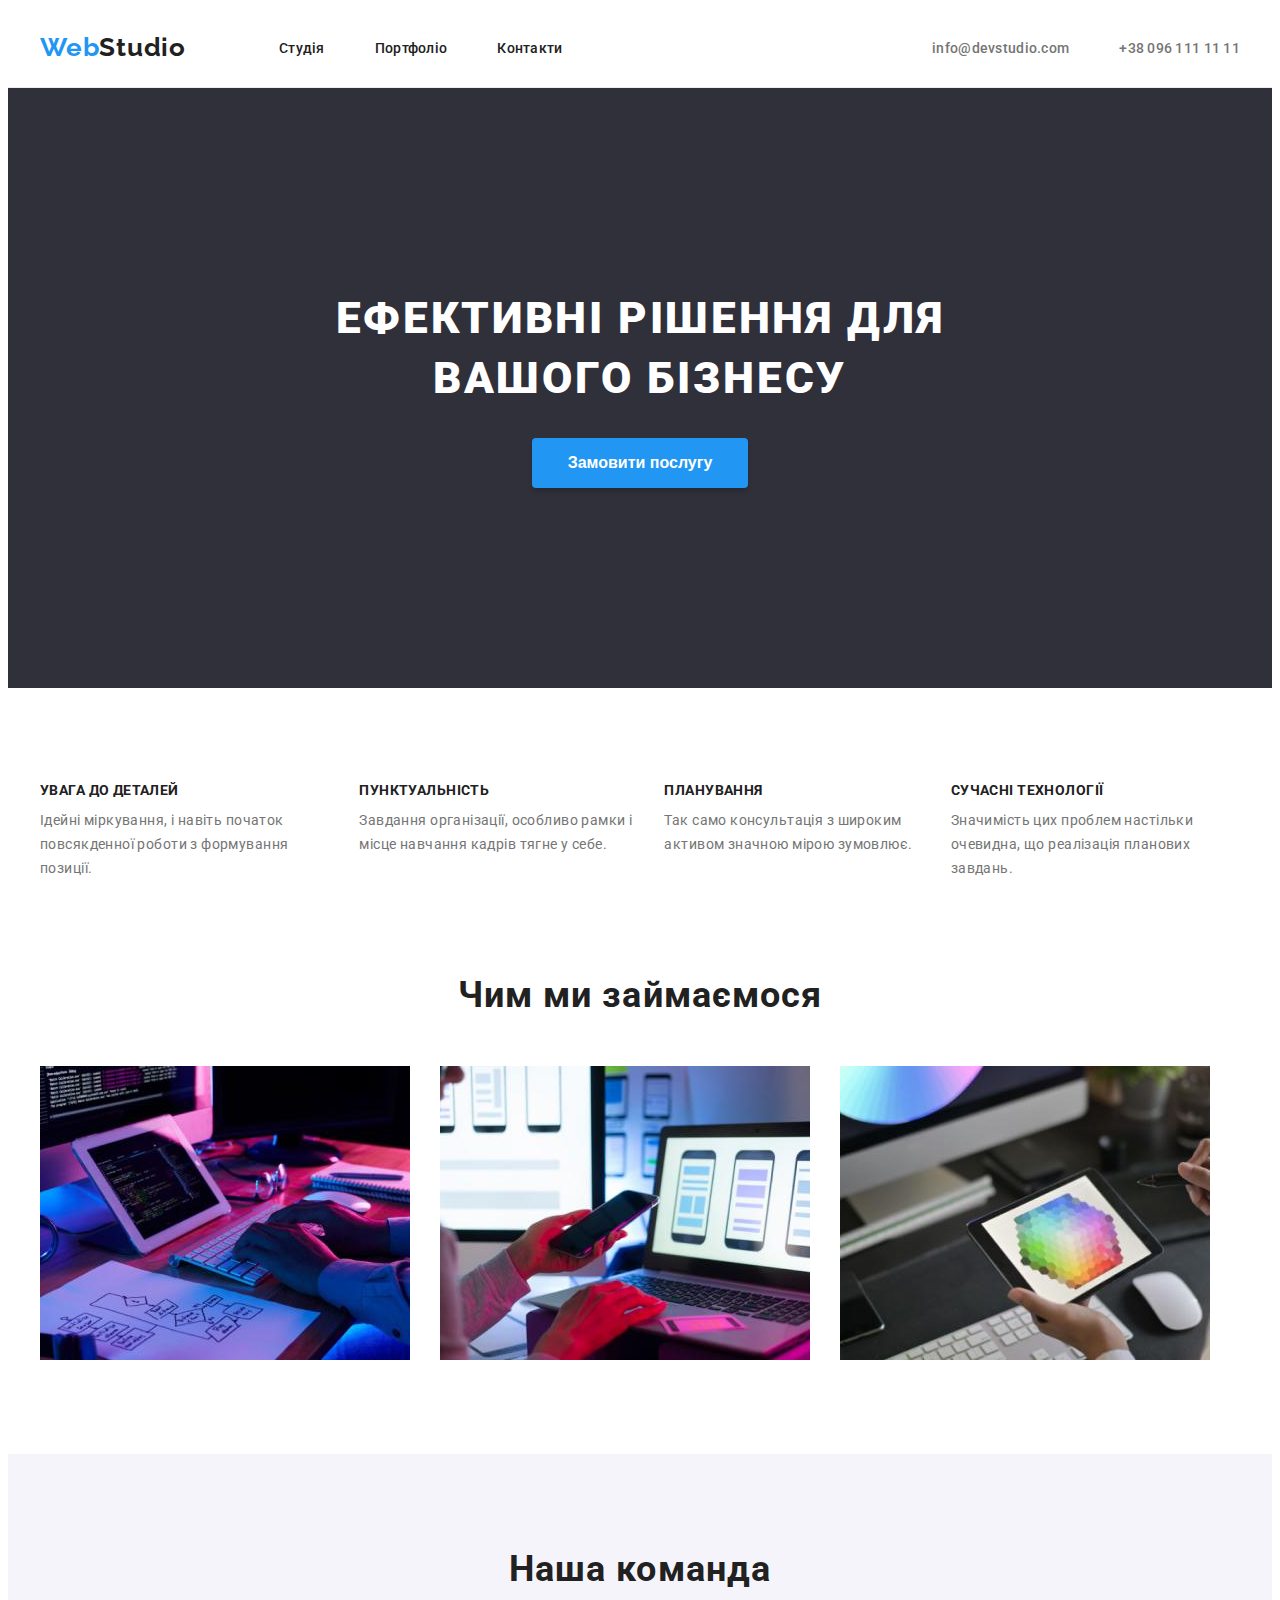
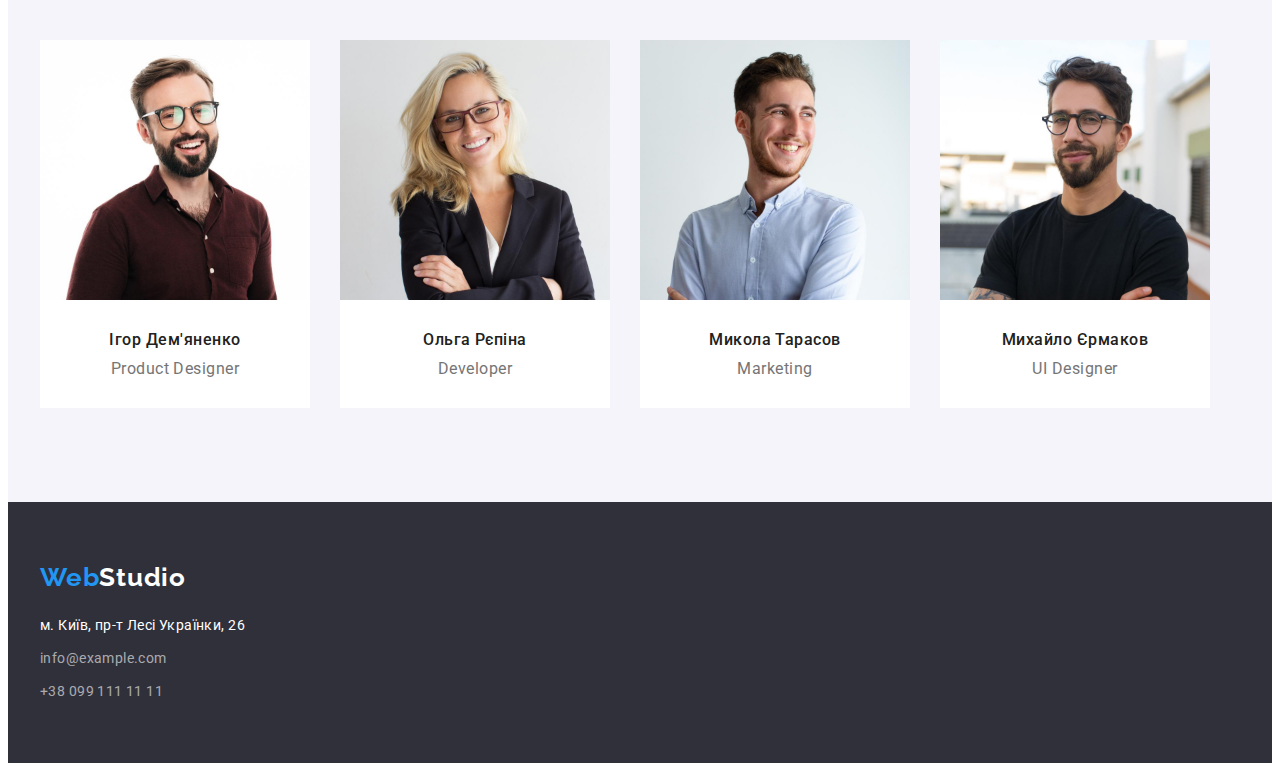
==== index.html @ e96b26e4 "Copied files from previous work" ====
<!DOCTYPE html>
<html lang="uk">

<head>
    <meta charset="UTF-8">
    <meta http-equiv="X-UA-Compatible" content="IE=edge">
    <meta name="viewport" content="width=device-width, initial-scale=1.0">
    <title>WebStudio</title>
    <link rel="preconnect" href="https://fonts.googleapis.com">
    <link rel="preconnect" href="https://fonts.gstatic.com" crossorigin>
    <link href="https://fonts.googleapis.com/css2?family=Raleway:wght@700&family=Roboto:wght@400;500;700;900&display=swap"
        rel="stylesheet">
    <link rel="stylesheet" href="https://cdnjs.cloudflare.com/ajax/libs/modern-normalize/1.1.0/modern-normalize.min.css"
        integrity="sha512-wpPYUAdjBVSE4KJnH1VR1HeZfpl1ub8YT/NKx4PuQ5NmX2tKuGu6U/JRp5y+Y8XG2tV+wKQpNHVUX03MfMFn9Q=="
        crossorigin="anonymous" referrerpolicy="no-referrer" />
    <link rel="stylesheet" href="./css/styles.css">
</head>

<body>

    <header class="header">
        
        <div class="header-list container">
            <!--Site logo-->
            <a href="./index.html" class="site-logo-header"><span class="site-logo-blue">Web</span>Studio</a>
            
            <!--Menu navigation-->
            <nav class="navigation">
                <ul class="navigation-list li">
                    <li class="navigation-item"><a href="./index.html" class="navigation-link hover">Студія</a></li>
                    <li class="navigation-item"><a href="./portfolio.html" class="navigation-link hover">Портфоліо</a></li>
                    <li class="navigation-item"><a href="" class="navigation-link hover">Контакти</a></li>
                </ul>
            
            </nav>
            <ul class="contact-list li">
                <li class="contact-item"><a href="mailto:info@devstudio.com" class="contact-link hover">info@devstudio.com</a></li>
                <li class="contact-item"><a href="tel:+380961111111" class="contact-link hover">+38 096 111 11 11</a></li>
            </ul>

        </div>
                
    </header>
    
    <main>

        <section class="main-title">

            <div class="container">

                <h1 class="main-title-text">Ефективні рішення для вашого бізнесу</h1>
                
                <button type="button" class="order-btn">Замовити послугу</button>

            </div>
                        
        </section>

            
   
    
        <!--Features-->
        <section class="section">

            <div class="container">

                <h2 class="visually-hidden">Особливості</h2>
                
                <ul class="features-list li">
                
                    <li class="features-item">
                
                        <h3 class="features-title">Увага до деталей</h3>
                        <p class="features-after-title">
                            Ідейні міркування, і навіть початок повсякденної роботи з формування позиції.
                        </p>
                
                
                    </li>
                
                    <li class="features-item">
                
                        <h3 class="features-title">Пунктуальність</h3>
                        <p class="features-after-title">
                            Завдання організації, особливо рамки і місце навчання кадрів тягне у себе.
                        </p>
                
                
                    </li>
                
                    <li class="features-item">
                
                        <h3 class="features-title">Планування</h3>
                        <p class="features-after-title">
                            Так само консультація з широким активом значною мірою зумовлює.
                        </p>
                
                    </li>
                
                    <li class="features-item">
                
                        <h3 class="features-title">Сучасні технології</h3>
                        <p class="features-after-title">
                            Значимість цих проблем настільки очевидна, що реалізація планових завдань.
                        </p>
                
                    </li>
                </ul>

            </div>
    
        </section>
    
        <!--Promo-->
    
        <section class="promo section">

            <div class="container">

                <h2 class="promo-title">Чим ми займаємося</h2>

                <ul class="promo-list li">
                    <li class="promo-item"><img src="./images/img1.jpg" alt="Desktop" width="370" height="294"></li>
                    <li class="promo-item"><img src="./images/img2.jpg" alt="Mobile app" width="370" height="294"></li>
                    <li class="promo-item"><img src="./images/img3.jpg" alt="Desing" width="370" height="294"></li>
                </ul>

            </div>

        </section>
    
        <!--Team-->
    
        <section class="team section">

            <div class="container">

                <h2 class="team-title">Наша команда</h2>
                
                <ul class="team-list li">
                
                    <li class="team-item">
                        <img src="./images/ihor_demianenko.jpg" alt="Ігор Дем'яненко" width="270" height="260">
                        <div class="team-div">
                            <h3 class="team-item-title">Ігор Дем'яненко</h3>
                            <p class="team-item-after-title">Product Designer</p>
                        </div>
                        
                    </li>
                
                    <li class="team-item">
                        <img src="./images/olha_repina.jpg" alt="Ольга Рєпіна" width="270" height="260">
                        <div class="team-div">
                            <h3 class="team-item-title">Ольга Рєпіна</h3>
                            <p class="team-item-after-title">Developer</p>
                        </div>
                        
                    </li>
                
                    <li class="team-item">
                        <img src="./images/nikolai_tarasov.jpg" alt="Микола Тарасов" width="270" height="260">
                        <div class="team-div">
                            <h3 class="team-item-title">Микола Тарасов</h3>
                            <p class="team-item-after-title">Marketing</p>
                        </div>
                        
                    </li>
                
                    <li class="team-item">
                        <img src="./images/mikhail_ermakov.jpg" alt="Михайло Єрмаков" width="270" height="260">
                        <div class="team-div">
                            <h3 class="team-item-title">Михайло Єрмаков</h3>
                            <p class="team-item-after-title">UI Designer</p>
                        </div>
                        
                    </li>
                
                </ul>
            
            </div>
    
        </section>
    
    
    </main>
    
    
    
    <footer class="footer">

        <div class="container">

            <!--Site logo-->
            <a href="./index.html" class="site-logo-footer"><span class="site-logo-blue">Web</span>Studio</a>
            
            
            <address class="footer-contacts">
            
                <ul class="footer-contacts-list li">
                    <li class="footer-contacts-item"><a href="https://www.google.com.ua/maps/place/%D0%B1%D1%83%D0%BB%D1%8C%D0%B2%D0%B0%D1%80+%D0%9B%D0%B5%D1%81%D1%96+%D0%A3%D0%BA%D1%80%D0%B0%D1%97%D0%BD%D0%BA%D0%B8,+26,+%D0%9A%D0%B8%D1%97%D0%B2,+02000/@50.4265841,30.5361971,17z/data=!3m1!4b1!4m5!3m4!1s0x40d4cf0e033ecbe9:0x57a4dffefec77da0!8m2!3d50.4265807!4d30.5383858?hl=uk"
                            target="_blank" rel="noopener noreferrer nofollow" class="footer-contacts-link">м. Київ, пр-т Лесі
                            Українки, 26</a></li>
                    <li class="footer-contacts-item"><a href="mailto:info@example.com" class="footer-contacts-link grey">info@example.com</a></li>
                    <li class="footer-contacts-item"><a href="tel:+380991111111" class="footer-contacts-link grey">+38 099 111 11 11</a></li>
                </ul>
            
            </address>
        
        </div>
    
    </footer>

  
</body>

</html>
---- css/styles.css ----
:root {
    --dark-color:#212121;
    --hover-color:#2196F3;
    --grey-color: #757575;
    --white-color:#fff;
    --lite-grey-color:#f5f4fa;
    
}

body {
    font-family: 'Roboto', sans-serif;
    color: var(--dark-color);
    
}
p, h1, h2, h3, h4, h5, h6 {
    margin: 0;
    padding: 0;
 }

ul {
    margin: 0;
    padding-left: 0;
}

img {
    display: block;
    max-width: 100%;
    height: auto;
}


.section {
    padding-top: 94px;
    padding-bottom: 94px;
    
}

.li {
    list-style: none;
    text-align: center;
    
}

.visually-hidden {
    position: absolute;
    white-space: nowrap;
    width: 1px;
    height: 1px;
    overflow: hidden;
    border: 0;
    padding: 0;
    clip: rect(0 0 0 0);
    clip-path: inset(50%);
    margin: -1px;
}

.hover:hover,
.hover:focus {
    color: var(--hover-color);

}

.container {
    width: 1200px;
    padding-left: 15px;
    padding-right: 15px;
    margin: 0 auto;
    
}

.header {
    padding-top: 24px;
    padding-bottom: 24px;
    border-bottom-width: 1px;
    border-bottom-style: solid;
    border-bottom-color: rgb(236, 236, 236)
    
}

.header-list {
    display: flex;
    align-items: center;
    
    
    
    }

.header-list .navigation-list, .header-list .contact-list {
    display: flex;
    align-items: center;
} 
/* Menu navigation */
.site-logo-header {
    font-family: 'Raleway', sans-serif;
    font-weight: 700;
    font-size: 26px;
    line-height: calc(31/26);
    letter-spacing: 0.03em;
    text-decoration: none;
    color: var(--dark-color);
    margin-right: 93px;
   
           
}

.site-logo-blue {
    color: var(--hover-color);
}



.navigation-item {
    margin-right: 50px;

}

.navigation-item:last-child {
    margin-right: 0;
}


.navigation-link {
    font-weight: 500;
    font-size: 14px;
    line-height: calc(16/14);
    letter-spacing: 0.02em;
    text-decoration: none;
    color: var(--dark-color);
    
    
        
}

.navigation-link:visited, .navigation-link:focus {
    color: var(--title-color);
}
.navigation-list , .navigation-list:visited {
    color: var(--dark-color);
}

.navigation-link:hover,
.navigation-linr:focus {
    color: var(--hover-color);
}

.contact-list {
    display: inline;
    margin-left: auto;
       
}

.contact-item {
    margin-left: 50px;
    margin-right: 0;
}

.contact-item:first-child {
    margin-left: 0;

}

.contact-list .contact-link {
    font-weight: 500;
    font-size: 14px;
    line-height: calc(16/14);
    letter-spacing: 0.02em;
    text-decoration: none;
    color: var(--grey-color)
}


.contact-link:hover, .contact-link:focus {
    color: var(--hover-color);
}

.contact-item > .contact-link {
    text-decoration: none;
    
}

.main-title {
    background-color: #2F303A;
    text-align: center;
    padding-top: 200px;
    padding-bottom: 200px;
}

.main-title-text {
    font-family: 'Roboto';
    font-style: normal;
    font-weight: 900;
    font-size: 44px;
    line-height: calc(60/44);
    text-align: center;
    letter-spacing: 0.06em;
    text-transform: uppercase;
    color: var(--white-color);

    max-width: 696px;
   
    
    margin-left: auto;
    margin-right: auto;
       
}

.order-btn {
    font-weight: 700;
    font-size: 16px;
    line-height: calc(30/16);
    align-items: center;
    text-align: center;
    color: var(--white-color);
    background-color: var(--hover-color);
    border: none;
    cursor: pointer;

    min-width: 216px;
    height: 50px;
    box-shadow: 0px 4px 4px rgba(0, 0, 0, 0.15);
    border-radius: 4px;
    margin-top: 30px;
    margin-left: auto;
    margin-right: auto;
    padding-left: 10px;
    padding-right: 10px;
}

    /* Filters*/

.filters-list {
    display: flex;
    gap: 8px;
    justify-content: center;
    margin-bottom: 50px;
}

.filters-item {
   
     
   }

.filters-item-btn {
    font-family: inherit;
    font-style: normal;
    font-weight: 500;
    font-size: 16px;
    line-height: 26px;
    text-align: center;
    letter-spacing: 0.03em;
    border: none;
    border-radius: 4px;

    cursor: pointer;
    color: var(--dark-color);
    background-color: #F5F4FA;
    padding: 6px 22px ;
    
}

.filters-item-btn:hover,
.filters-item-btn:focus,
.filters-item:hover,
.filters-item:focus {
    background-color: var(--hover-color);
    color: var(--white-color);
    border: none;
        border-radius: 4px;
}



/*Features*/


.features-list {
    display: flex;
    gap: 30px;
}

.features-item {
    flex-basis: calc((100%-60px)/4);
}

.features-title {
    font-weight: 700;
    font-size: 14px;
    line-height: calc(16/14);
    letter-spacing: 0.03em;
    text-transform: uppercase;
    text-align: left;
    color: var(--dark-color);

    margin-bottom: 10px;
}

.features-after-title {
        font-weight: 400;
        font-size: 14px;
        line-height: calc(24/14);
        letter-spacing: 0.03em;
        text-align: left;
        color: var(--grey-color);
}

/*Promo*/
.promo {
    padding-top: 0;
}

.promo-title {
    font-weight: 700;
    font-size: 36px;
    line-height: calc(42/36);
    text-align: center;
    letter-spacing: 0.03em;
    color: var(--dark-color);
    margin-bottom: 50px;
}

.promo-list {
    display: flex;
    gap: 30px;
}


/*Team*/

.team {    
    background-color: var(--lite-grey-color)
}


.team-title {
    font-style: normal;
    font-weight: 700;
    font-size: 36px;
    line-height: 42px;
    text-align: center;
    letter-spacing: 0.03em;
    color: var(--dark-color);
    margin-bottom: 50px;
    
}

.team-list {
    display: flex;
    gap: 30px;
}

.team-item {
    text-align: center;
    background-color: var(--white-color);
    
}

.team-div {
    padding-top: 30px;
    padding-bottom: 30px;
}

.team-item-title {
    font-weight: 500;
    font-size: 16px;
    line-height: calc(19/16);
    text-align: center;
    letter-spacing: 0.03em;
    color: var(--dark-color);

    margin-bottom: 10px;
    
}

.team-item-after-title {
    font-size: 16px;
    line-height: calc(19/16);
    text-align: center;
    letter-spacing: 0.03em;
    color: var(--grey-color);
    
}

/*Sample work*/

.sample-list {
    display: flex;
    flex-wrap: wrap;
    gap: 30px;
   
}

.sample-item {
    flex-basis: 370px;
    
}

.sample-div {
    padding: 20px 24px;
    border: 1px solid rgb(238, 238, 238);

}

.sample-title {
    font-weight: 700;
    font-size: 18px;
    line-height: calc(36/18);
    letter-spacing: 0.06em;
    text-align: left;
    color: var(--dark-color);
    margin-bottom: 4px;
    
}

.simple-after-title {
    font-size: 16px;
    line-height: calc(30/16);
    letter-spacing: 0.03em;
    text-align: left;
    color: var(--grey-color);
    
}


/*Footer*/

.footer {
    background-color:rgba(47, 48, 58, 1);
    padding-top: 60px;
    padding-bottom: 60px;
    
}

.footer-contacts {
    margin-top: 20px;

}

.site-logo-footer {
    font-family: 'Raleway', sans-serif;
    font-style: normal;
    font-weight: 700;
    font-size: 26px;
    line-height: calc(31/26);
    letter-spacing: 0.03em;
    color: var(--white-color);
    text-decoration: none;
    
    
}

.footer-contacts-list {
    font-style: normal;
    font-size: 14px;
    line-height: calc(24/14);
    letter-spacing: 0.03em;
    text-align: left;
    
    
}

.footer-contacts-item {
    margin-bottom: 9px;
}

.footer-contacts-item:last-child {
    margin-bottom: 0;
}

.footer-contacts-link {
    text-decoration: none
    
}

.footer-contacts-link {
    color: var(--white-color);
}

.grey {
    color: rgba(255, 255, 255, 0.6);
    ;
}

.footer-contacts-linl:hover, 
.footer-contacts-link:focus {
    color: var(--hover-color);
}
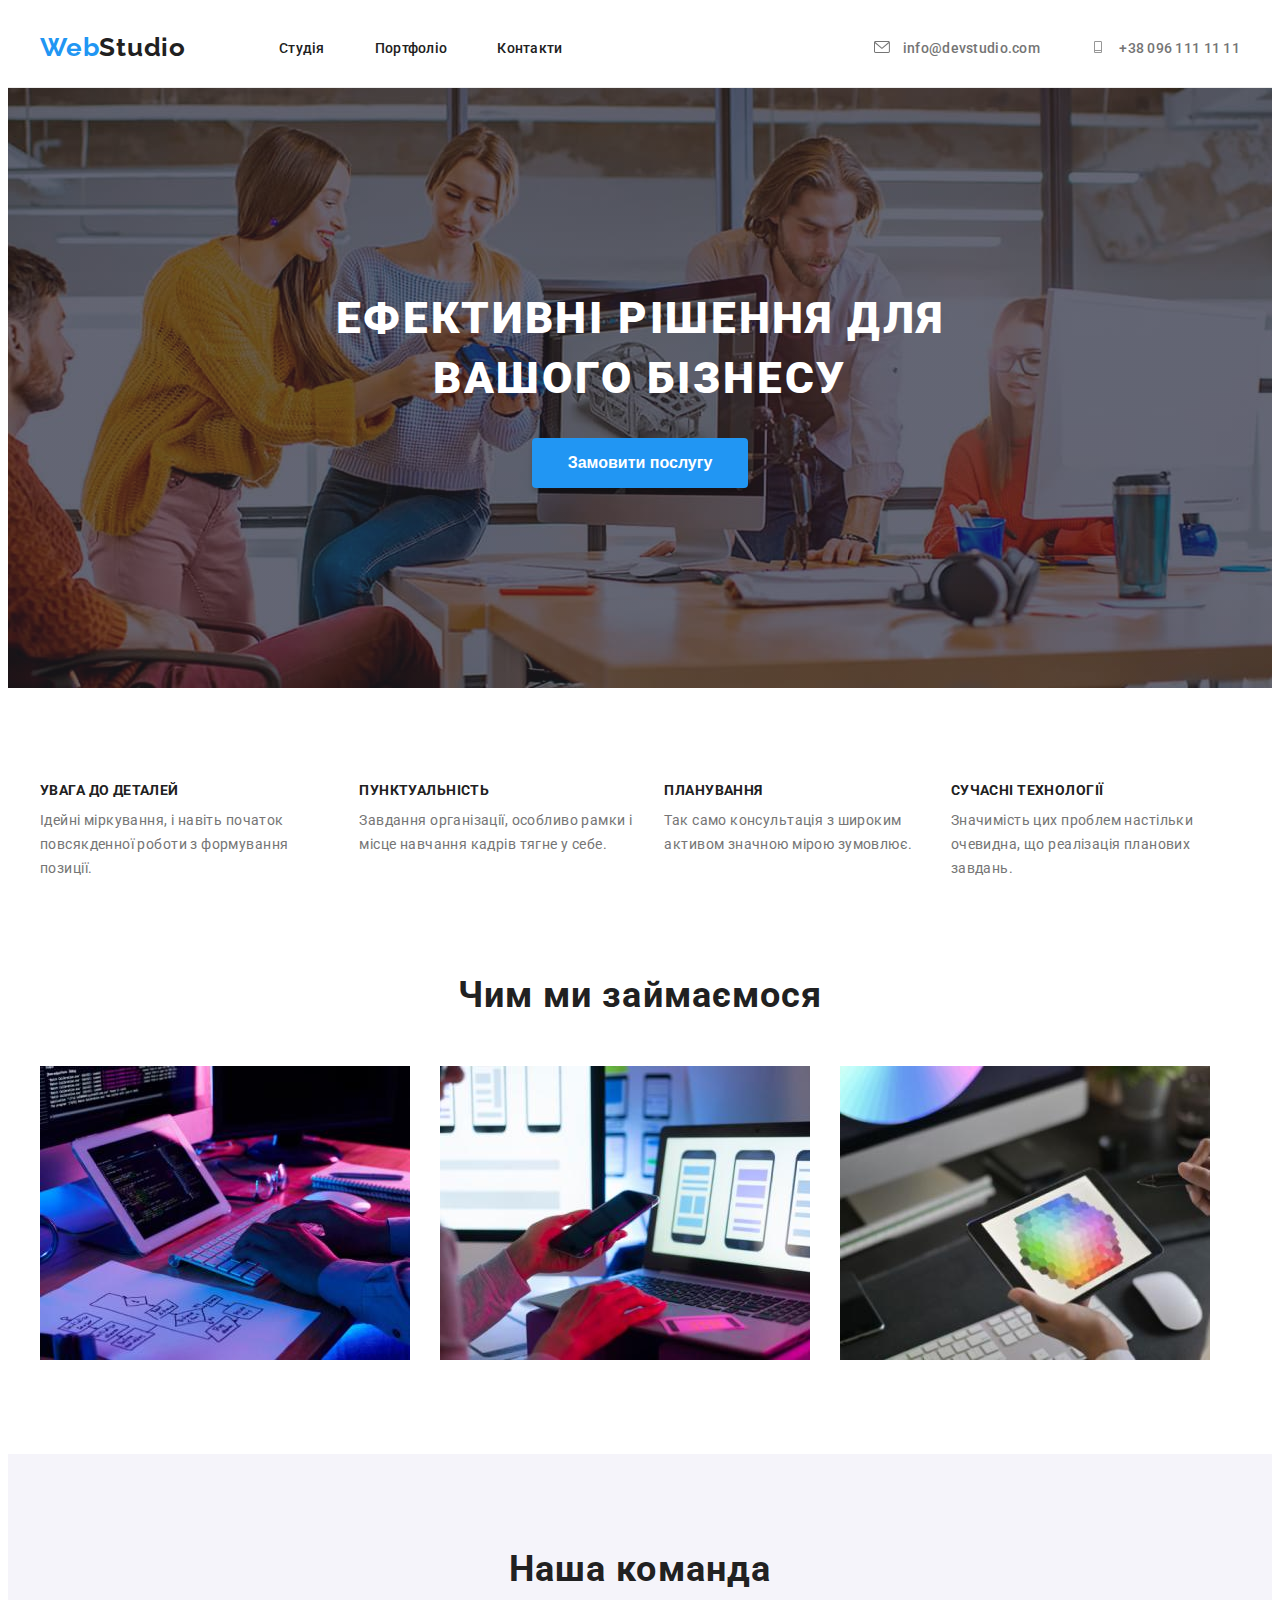
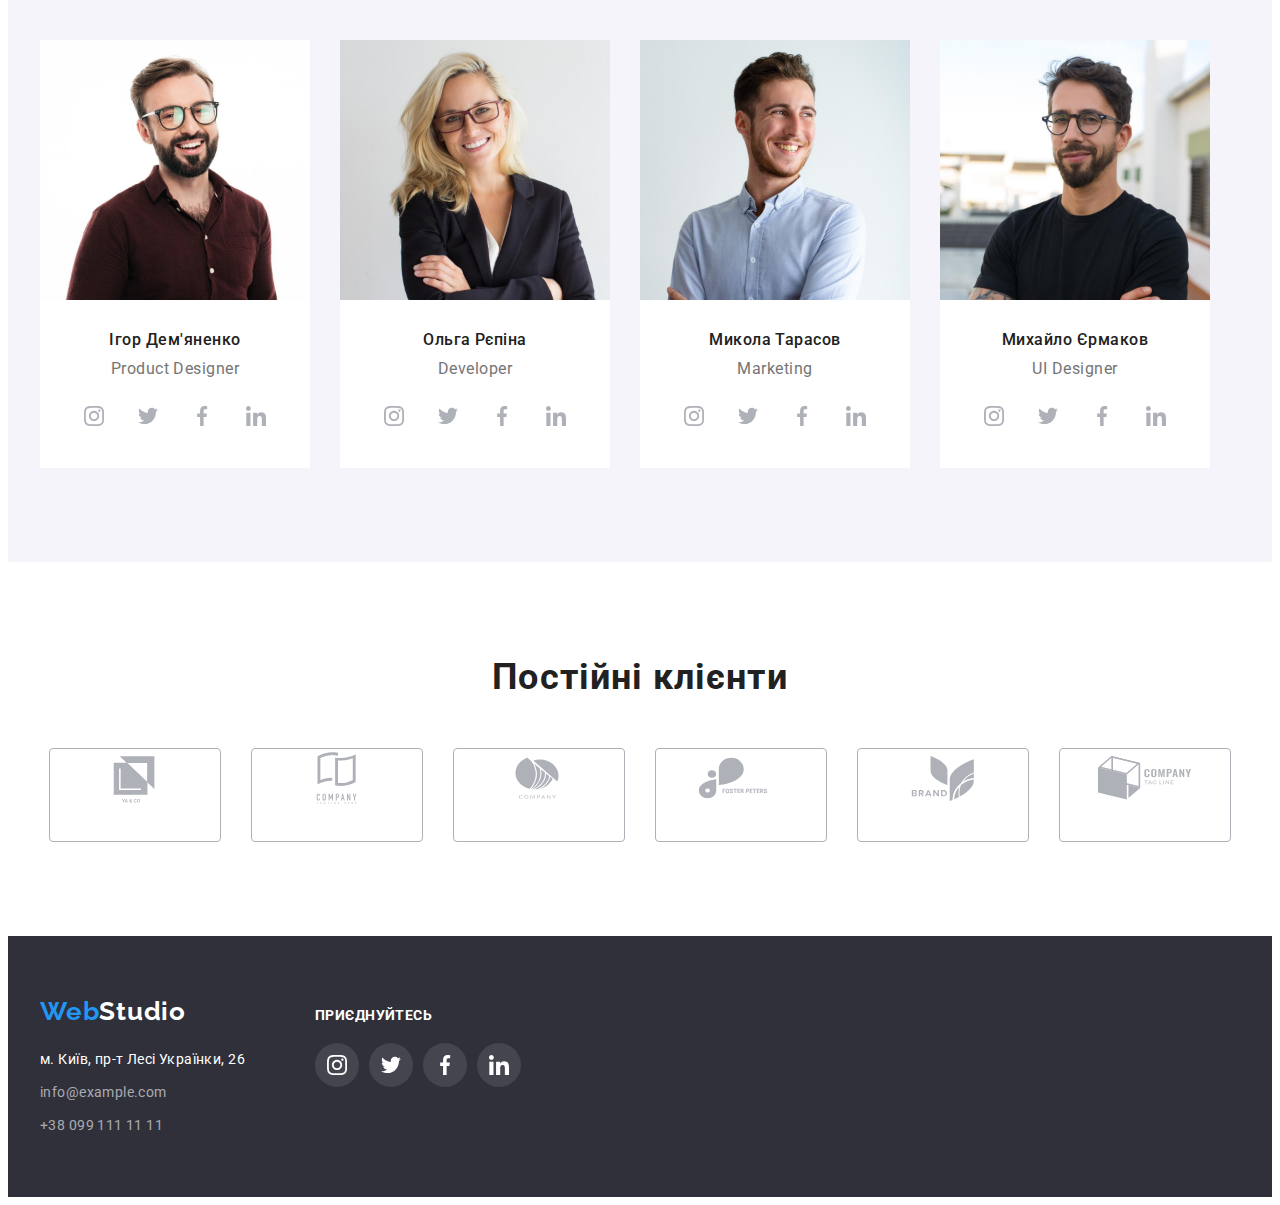
==== commit 53bf5fce: "Homework not done" ====
--- a/index.html
+++ b/index.html
@@ -1,216 +1,375 @@
 <!DOCTYPE html>
 <html lang="uk">
-
-<head>
-    <meta charset="UTF-8">
-    <meta http-equiv="X-UA-Compatible" content="IE=edge">
-    <meta name="viewport" content="width=device-width, initial-scale=1.0">
+  <head>
+    <meta charset="UTF-8" />
+    <meta http-equiv="X-UA-Compatible" content="IE=edge" />
+    <meta name="viewport" content="width=device-width, initial-scale=1.0" />
     <title>WebStudio</title>
-    <link rel="preconnect" href="https://fonts.googleapis.com">
-    <link rel="preconnect" href="https://fonts.gstatic.com" crossorigin>
-    <link href="https://fonts.googleapis.com/css2?family=Raleway:wght@700&family=Roboto:wght@400;500;700;900&display=swap"
-        rel="stylesheet">
-    <link rel="stylesheet" href="https://cdnjs.cloudflare.com/ajax/libs/modern-normalize/1.1.0/modern-normalize.min.css"
-        integrity="sha512-wpPYUAdjBVSE4KJnH1VR1HeZfpl1ub8YT/NKx4PuQ5NmX2tKuGu6U/JRp5y+Y8XG2tV+wKQpNHVUX03MfMFn9Q=="
-        crossorigin="anonymous" referrerpolicy="no-referrer" />
-    <link rel="stylesheet" href="./css/styles.css">
-</head>
-
-<body>
-
+    <link rel="preconnect" href="https://fonts.googleapis.com" />
+    <link rel="preconnect" href="https://fonts.gstatic.com" crossorigin />
+    <link
+      href="https://fonts.googleapis.com/css2?family=Raleway:wght@700&family=Roboto:wght@400;500;700;900&display=swap"
+      rel="stylesheet"
+    />
+    <link
+      rel="stylesheet"
+      href="https://cdnjs.cloudflare.com/ajax/libs/modern-normalize/1.1.0/modern-normalize.min.css"
+      integrity="sha512-wpPYUAdjBVSE4KJnH1VR1HeZfpl1ub8YT/NKx4PuQ5NmX2tKuGu6U/JRp5y+Y8XG2tV+wKQpNHVUX03MfMFn9Q=="
+      crossorigin="anonymous"
+      referrerpolicy="no-referrer"
+    />
+    <link rel="stylesheet" href="./css/styles.css" />
+  </head>
+
+  <body>
     <header class="header">
-        
-        <div class="header-list container">
-            <!--Site logo-->
-            <a href="./index.html" class="site-logo-header"><span class="site-logo-blue">Web</span>Studio</a>
-            
-            <!--Menu navigation-->
-            <nav class="navigation">
-                <ul class="navigation-list li">
-                    <li class="navigation-item"><a href="./index.html" class="navigation-link hover">Студія</a></li>
-                    <li class="navigation-item"><a href="./portfolio.html" class="navigation-link hover">Портфоліо</a></li>
-                    <li class="navigation-item"><a href="" class="navigation-link hover">Контакти</a></li>
-                </ul>
-            
-            </nav>
-            <ul class="contact-list li">
-                <li class="contact-item"><a href="mailto:info@devstudio.com" class="contact-link hover">info@devstudio.com</a></li>
-                <li class="contact-item"><a href="tel:+380961111111" class="contact-link hover">+38 096 111 11 11</a></li>
-            </ul>
-
-        </div>
-                
+      <div class="header-list container">
+        <!--Site logo-->
+        <a href="./index.html" class="site-logo-header"
+          ><span class="site-logo-blue">Web</span>Studio</a
+        >
+
+        <!--Menu navigation-->
+        <nav class="navigation">
+          <ul class="navigation-list li">
+            <li class="navigation-item">
+              <a href="./index.html" class="navigation-link hover">Студія</a>
+            </li>
+            <li class="navigation-item">
+              <a href="./portfolio.html" class="navigation-link hover"
+                >Портфоліо</a
+              >
+            </li>
+            <li class="navigation-item">
+              <a href="" class="navigation-link hover">Контакти</a>
+            </li>
+          </ul>
+        </nav>
+        <ul class="contact-list li">
+          <li class="contact-item">
+            <a href="mailto:info@devstudio.com" class="contact-link hover"
+              > <svg class="contact-icon-header">
+                <use href="./images/icons.svg#icon-envelope" width="16" height="12"></use>
+              </svg> info@devstudio.com</a
+            >
+          </li>
+          <li class="contact-item">
+            <a href="tel:+380961111111" class="contact-link hover"
+              > <svg class="contact-icon-header">
+                <use href="./images/icons.svg#icon-smartphone"></use>
+              </svg> +38 096 111 11 11</a
+            >
+          </li>
+        </ul>
+      </div>
     </header>
-    
+
     <main>
-
-        <section class="main-title">
-
-            <div class="container">
-
-                <h1 class="main-title-text">Ефективні рішення для вашого бізнесу</h1>
-                
-                <button type="button" class="order-btn">Замовити послугу</button>
-
-            </div>
-                        
-        </section>
-
-            
-   
-    
-        <!--Features-->
-        <section class="section">
-
-            <div class="container">
-
-                <h2 class="visually-hidden">Особливості</h2>
-                
-                <ul class="features-list li">
-                
-                    <li class="features-item">
-                
-                        <h3 class="features-title">Увага до деталей</h3>
-                        <p class="features-after-title">
-                            Ідейні міркування, і навіть початок повсякденної роботи з формування позиції.
-                        </p>
-                
-                
-                    </li>
-                
-                    <li class="features-item">
-                
-                        <h3 class="features-title">Пунктуальність</h3>
-                        <p class="features-after-title">
-                            Завдання організації, особливо рамки і місце навчання кадрів тягне у себе.
-                        </p>
-                
-                
-                    </li>
-                
-                    <li class="features-item">
-                
-                        <h3 class="features-title">Планування</h3>
-                        <p class="features-after-title">
-                            Так само консультація з широким активом значною мірою зумовлює.
-                        </p>
-                
-                    </li>
-                
-                    <li class="features-item">
-                
-                        <h3 class="features-title">Сучасні технології</h3>
-                        <p class="features-after-title">
-                            Значимість цих проблем настільки очевидна, що реалізація планових завдань.
-                        </p>
-                
-                    </li>
-                </ul>
-
-            </div>
-    
-        </section>
-    
-        <!--Promo-->
-    
-        <section class="promo section">
-
-            <div class="container">
-
-                <h2 class="promo-title">Чим ми займаємося</h2>
-
-                <ul class="promo-list li">
-                    <li class="promo-item"><img src="./images/img1.jpg" alt="Desktop" width="370" height="294"></li>
-                    <li class="promo-item"><img src="./images/img2.jpg" alt="Mobile app" width="370" height="294"></li>
-                    <li class="promo-item"><img src="./images/img3.jpg" alt="Desing" width="370" height="294"></li>
-                </ul>
-
-            </div>
-
-        </section>
-    
-        <!--Team-->
-    
-        <section class="team section">
-
-            <div class="container">
-
-                <h2 class="team-title">Наша команда</h2>
-                
-                <ul class="team-list li">
-                
-                    <li class="team-item">
-                        <img src="./images/ihor_demianenko.jpg" alt="Ігор Дем'яненко" width="270" height="260">
-                        <div class="team-div">
-                            <h3 class="team-item-title">Ігор Дем'яненко</h3>
-                            <p class="team-item-after-title">Product Designer</p>
-                        </div>
-                        
-                    </li>
-                
-                    <li class="team-item">
-                        <img src="./images/olha_repina.jpg" alt="Ольга Рєпіна" width="270" height="260">
-                        <div class="team-div">
-                            <h3 class="team-item-title">Ольга Рєпіна</h3>
-                            <p class="team-item-after-title">Developer</p>
-                        </div>
-                        
-                    </li>
-                
-                    <li class="team-item">
-                        <img src="./images/nikolai_tarasov.jpg" alt="Микола Тарасов" width="270" height="260">
-                        <div class="team-div">
-                            <h3 class="team-item-title">Микола Тарасов</h3>
-                            <p class="team-item-after-title">Marketing</p>
-                        </div>
-                        
-                    </li>
-                
-                    <li class="team-item">
-                        <img src="./images/mikhail_ermakov.jpg" alt="Михайло Єрмаков" width="270" height="260">
-                        <div class="team-div">
-                            <h3 class="team-item-title">Михайло Єрмаков</h3>
-                            <p class="team-item-after-title">UI Designer</p>
-                        </div>
-                        
-                    </li>
-                
-                </ul>
-            
-            </div>
-    
-        </section>
-    
-    
+        <!--Hero-->
+      <section class="main-title">
+        <div class="container">
+          <h1 class="main-title-text">Ефективні рішення для вашого бізнесу</h1>
+
+          <button type="button" class="order-btn">Замовити послугу</button>
+        </div>
+      </section>
+
+      <!--Features-->
+      <section class="section">
+        <div class="container">
+          <h2 class="visually-hidden">Особливості</h2>
+
+          <ul class="features-list li">
+            <li class="features-item">
+              <h3 class="features-title">Увага до деталей</h3>
+              <p class="features-after-title">
+                Ідейні міркування, і навіть початок повсякденної роботи з
+                формування позиції.
+              </p>
+            </li>
+
+            <li class="features-item">
+              <h3 class="features-title">Пунктуальність</h3>
+              <p class="features-after-title">
+                Завдання організації, особливо рамки і місце навчання кадрів
+                тягне у себе.
+              </p>
+            </li>
+
+            <li class="features-item">
+              <h3 class="features-title">Планування</h3>
+              <p class="features-after-title">
+                Так само консультація з широким активом значною мірою зумовлює.
+              </p>
+            </li>
+
+            <li class="features-item">
+              <h3 class="features-title">Сучасні технології</h3>
+              <p class="features-after-title">
+                Значимість цих проблем настільки очевидна, що реалізація
+                планових завдань.
+              </p>
+            </li>
+          </ul>
+        </div>
+      </section>
+
+      <!--Promo-->
+
+      <section class="promo section">
+        <div class="container">
+          <h2 class="promo-title">Чим ми займаємося</h2>
+
+          <ul class="promo-list li">
+            <li class="promo-item">
+              <img
+                src="./images/img1.jpg"
+                alt="Desktop"
+                width="370"
+                height="294"
+              />
+            </li>
+            <li class="promo-item">
+              <img
+                src="./images/img2.jpg"
+                alt="Mobile app"
+                width="370"
+                height="294"
+              />
+            </li>
+            <li class="promo-item">
+              <img
+                src="./images/img3.jpg"
+                alt="Desing"
+                width="370"
+                height="294"
+              />
+            </li>
+          </ul>
+        </div>
+      </section>
+
+      <!--Team-->
+
+      <section class="team section">
+        <div class="container">
+          <h2 class="team-title">Наша команда</h2>
+
+          <ul class="team-list li">
+            <li class="team-item">
+              <img
+                src="./images/ihor_demianenko.jpg"
+                alt="Ігор Дем'яненко"
+                width="270"
+                height="260"
+              />
+              <div class="team-div">
+                <h3 class="team-item-title">Ігор Дем'яненко</h3>
+                <p class="team-item-after-title">Product Designer</p>
+                <ul class="team-soc-list li">
+                    <li class="team-soc-item"><a href="" class="team-soc-link"><svg class="team-soc-icon" width="20" height="20">
+                                <use href="./images/icons.svg#icon-instagram"></use>
+                            </svg></a></li>
+                    <li class="team-soc-item"><a href="" class="team-soc-link"><svg class="team-soc-icon" width="20" height="20">
+                                <use href="./images/icons.svg#icon-twitter"></use>
+                            </svg></a></li>
+                    <li class="team-soc-item"><a href="" class="team-soc-link"><svg class="team-soc-icon" width="20" height="20">
+                                <use href="./images/icons.svg#icon-facebook"></use>
+                            </svg></a></li>
+                    <li class="team-soc-item"><a href="" class="team-soc-link"><svg class="team-soc-icon" width="20" height="20">
+                                <use href="./images/icons.svg#icon-linkedin"></use>
+                            </svg></a></li>
+                </ul>
+              </div>
+            </li>
+
+            <li class="team-item">
+              <img
+                src="./images/olha_repina.jpg"
+                alt="Ольга Рєпіна"
+                width="270"
+                height="260"
+              />
+              <div class="team-div">
+                <h3 class="team-item-title">Ольга Рєпіна</h3>
+                <p class="team-item-after-title">Developer</p>
+                <ul class="team-soc-list li">
+                    <li class="team-soc-item"><a href="" class="team-soc-link"><svg class="team-soc-icon" width="20" height="20">
+                                <use href="./images/icons.svg#icon-instagram"></use>
+                            </svg></a></li>
+                    <li class="team-soc-item"><a href="" class="team-soc-link"><svg class="team-soc-icon" width="20" height="20">
+                                <use href="./images/icons.svg#icon-twitter"></use>
+                            </svg></a></li>
+                    <li class="team-soc-item"><a href="" class="team-soc-link"><svg class="team-soc-icon" width="20" height="20">
+                                <use href="./images/icons.svg#icon-facebook"></use>
+                            </svg></a></li>
+                    <li class="team-soc-item"><a href="" class="team-soc-link"><svg class="team-soc-icon" width="20" height="20">
+                                <use href="./images/icons.svg#icon-linkedin"></use>
+                            </svg></a></li>
+                </ul>
+              </div>
+            </li>
+
+            <li class="team-item">
+              <img
+                src="./images/nikolai_tarasov.jpg"
+                alt="Микола Тарасов"
+                width="270"
+                height="260"
+              />
+              <div class="team-div">
+                <h3 class="team-item-title">Микола Тарасов</h3>
+                <p class="team-item-after-title">Marketing</p>
+                <ul class="team-soc-list li">
+                    <li class="team-soc-item"><a href="" class="team-soc-link"><svg class="team-soc-icon" width="20" height="20"><use href="./images/icons.svg#icon-instagram"></use></svg></a></li>
+                    <li class="team-soc-item"><a href="" class="team-soc-link"><svg class="team-soc-icon" width="20" height="20"><use href="./images/icons.svg#icon-twitter"></use></svg></a></li>
+                    <li class="team-soc-item"><a href="" class="team-soc-link"><svg class="team-soc-icon" width="20" height="20"><use href="./images/icons.svg#icon-facebook"></use></svg></a></li>
+                    <li class="team-soc-item"><a href="" class="team-soc-link"><svg class="team-soc-icon" width="20" height="20"><use href="./images/icons.svg#icon-linkedin"></use></svg></a></li>
+                </ul>
+              </div>
+            </li>
+
+            <li class="team-item">
+              <img
+                src="./images/mikhail_ermakov.jpg"
+                alt="Михайло Єрмаков"
+                width="270"
+                height="260"
+              />
+              <div class="team-div">
+                <h3 class="team-item-title">Михайло Єрмаков</h3>
+                <p class="team-item-after-title">UI Designer</p>
+                <ul class="team-soc-list li">
+                    <li class="team-soc-item"><a href="" class="team-soc-link"><svg class="team-soc-icon" width="20" height="20">
+                                <use href="./images/icons.svg#icon-instagram"></use>
+                            </svg></a></li>
+                    <li class="team-soc-item"><a href="" class="team-soc-link"><svg class="team-soc-icon" width="20" height="20">
+                                <use href="./images/icons.svg#icon-twitter"></use>
+                            </svg></a></li>
+                    <li class="team-soc-item"><a href="" class="team-soc-link"><svg class="team-soc-icon" width="20" height="20">
+                                <use href="./images/icons.svg#icon-facebook"></use>
+                            </svg></a></li>
+                    <li class="team-soc-item"><a href="" class="team-soc-link"><svg class="team-soc-icon" width="20" height="20">
+                                <use href="./images/icons.svg#icon-linkedin"></use>
+                            </svg></a></li>
+                </ul>
+              </div>
+            </li>
+          </ul>
+        </div>
+      </section>
+
+      <!-- Clients -->
+
+      <section class="clients section">
+
+        <div class="container">
+
+          <h2 class="clients-title">Постійні клієнти</h2>
+
+          <ul class="clients-list li">
+
+            <li class="clients-item">
+              <a href="" class="clients-link">
+                <svg class="clients-icon" width="106" height="60">
+                  <use href="./images/icons.svg#icon-client1"></use>
+                </svg>
+              </a>
+            </li>
+
+            <li class="clients-item">
+              <a href="" class="clients-link">
+                <svg class="clients-icon" width="106" height="60">
+                  <use href="./images/icons.svg#icon-client2"></use>
+                </svg>
+              </a>
+            </li>
+
+            <li class="clients-item">
+              <a href="" class="clients-link">
+                <svg class="clients-icon" width="106" height="60">
+                  <use href="./images/icons.svg#icon-client3"></use>
+                </svg>
+              </a>
+            </li>
+
+            <li class="clients-item">
+              <a href="" class="clients-link">
+                <svg class="clients-icon" width="106" height="60">
+                  <use href="./images/icons.svg#icon-client4"></use>
+                </svg>
+              </a>
+            </li>
+
+            <li class="clients-item">
+              <a href="" class="clients-link">
+                <svg class="clients-icon" width="106" height="60">
+                  <use href="./images/icons.svg#icon-client5"></use>
+                </svg>
+              </a>
+            </li>
+
+            <li class="clients-item">
+              <a href="" class="clients-link">
+                <svg class="clients-icon" width="106" height="60">
+                  <use href="./images/icons.svg#icon-client6"></use>
+                </svg>
+              </a>
+            </li>
+
+          </ul>
+
+        </div>
+
+      </section>
+
     </main>
-    
-    
-    
+
     <footer class="footer">
-
-        <div class="container">
-
+      <div class="container footer-box">
+        <div>
             <!--Site logo-->
             <a href="./index.html" class="site-logo-footer"><span class="site-logo-blue">Web</span>Studio</a>
             
-            
             <address class="footer-contacts">
-            
                 <ul class="footer-contacts-list li">
-                    <li class="footer-contacts-item"><a href="https://www.google.com.ua/maps/place/%D0%B1%D1%83%D0%BB%D1%8C%D0%B2%D0%B0%D1%80+%D0%9B%D0%B5%D1%81%D1%96+%D0%A3%D0%BA%D1%80%D0%B0%D1%97%D0%BD%D0%BA%D0%B8,+26,+%D0%9A%D0%B8%D1%97%D0%B2,+02000/@50.4265841,30.5361971,17z/data=!3m1!4b1!4m5!3m4!1s0x40d4cf0e033ecbe9:0x57a4dffefec77da0!8m2!3d50.4265807!4d30.5383858?hl=uk"
+                    <li class="footer-contacts-item">
+                        <a href="https://www.google.com.ua/maps/place/%D0%B1%D1%83%D0%BB%D1%8C%D0%B2%D0%B0%D1%80+%D0%9B%D0%B5%D1%81%D1%96+%D0%A3%D0%BA%D1%80%D0%B0%D1%97%D0%BD%D0%BA%D0%B8,+26,+%D0%9A%D0%B8%D1%97%D0%B2,+02000/@50.4265841,30.5361971,17z/data=!3m1!4b1!4m5!3m4!1s0x40d4cf0e033ecbe9:0x57a4dffefec77da0!8m2!3d50.4265807!4d30.5383858?hl=uk"
                             target="_blank" rel="noopener noreferrer nofollow" class="footer-contacts-link">м. Київ, пр-т Лесі
-                            Українки, 26</a></li>
-                    <li class="footer-contacts-item"><a href="mailto:info@example.com" class="footer-contacts-link grey">info@example.com</a></li>
-                    <li class="footer-contacts-item"><a href="tel:+380991111111" class="footer-contacts-link grey">+38 099 111 11 11</a></li>
-                </ul>
-            
+                            Українки, 26</a>
+                    </li>
+                    <li class="footer-contacts-item">
+                        <a href="mailto:info@example.com" class="footer-contacts-link grey">info@example.com</a>
+                    </li>
+                    <li class="footer-contacts-item">
+                        <a href="tel:+380991111111" class="footer-contacts-link grey">+38 099 111 11 11</a>
+                    </li>
+                </ul>
             </address>
+
+        </div>
         
-        </div>
-    
+
+        <div class="social">
+            <h3 class="social-title">приєднуйтесь</h3>
+            <ul class="social-list li">
+                <li class="social-item"><a href="" class="social-link"><svg class="social-icon" width="20" height="20">
+                            <use href="./images/icons.svg#icon-instagram"></use>
+                        </svg></a></li>
+                <li class="social-item"><a href="" class="social-link"><svg class="social-icon" width="20" height="20">
+                            <use href="./images/icons.svg#icon-twitter"></use>
+                        </svg></a></li>
+                <li class="social-item"><a href="" class="social-link"><svg class="social-icon" width="20" height="20">
+                            <use href="./images/icons.svg#icon-facebook"></use>
+                        </svg></a></li>
+                <li class="social-item"><a href="" class="social-link"><svg class="social-icon" width="20" height="20">
+                            <use href="./images/icons.svg#icon-linkedin"></use>
+                        </svg></a></li>
+            </ul>
+        
+        </div>
+      </div>
+      
     </footer>
-
-  
-</body>
-
-</html>+  </body>
+</html>
--- a/css/styles.css
+++ b/css/styles.css
@@ -103,6 +103,7 @@
            
 }
 
+
 .site-logo-blue {
     color: var(--hover-color);
 }
@@ -145,11 +146,15 @@
 
 .contact-list {
     display: inline;
-    margin-left: auto;
+     margin-left: auto;
+   
        
 }
 
 .contact-item {
+    display: flex;
+    align-items: center;
+    justify-content: center;
     margin-left: 50px;
     margin-right: 0;
 }
@@ -178,8 +183,29 @@
     
 }
 
+.contact-icon-header {
+    width: 16px;
+    height: 12px;
+    fill: currentColor;
+    margin-right: 10px;
+}
+
+/*Hero*/
 .main-title {
+    max-width: 1600px;
+    
+
     background-color: #2F303A;
+    background-image: linear-gradient(
+        rgba(47, 48, 58, 0.4),
+        rgba(47, 48, 58, 0.4)
+    ) ,url(../images/hero_bg.jpg);
+    background-repeat: no-repeat;
+    background-position: center;
+    background-size: 1600px;
+    
+
+    margin: 0 auto;
     text-align: center;
     padding-top: 200px;
     padding-bottom: 200px;
@@ -235,10 +261,7 @@
     margin-bottom: 50px;
 }
 
-.filters-item {
-   
-     
-   }
+
 
 .filters-item-btn {
     font-family: inherit;
@@ -303,6 +326,8 @@
         color: var(--grey-color);
 }
 
+
+
 /*Promo*/
 .promo {
     padding-top: 0;
@@ -377,8 +402,100 @@
     text-align: center;
     letter-spacing: 0.03em;
     color: var(--grey-color);
-    
-}
+    margin-bottom: 16px;
+    
+}
+
+.team-soc-list {
+    display: flex;
+    align-items: center;
+    justify-content: center;
+    gap: 10px;
+}
+
+.team-soc-item {
+   
+}
+
+.team-soc-link {
+    width: 44px;
+    height: 44px;
+    border-radius: 50%;
+    background-color: transparent;
+    display: flex;
+    align-items: center;
+    justify-content: center;
+}
+
+.team-soc-icon {
+    fill: #AFB1B8;
+    
+}
+
+.team-soc-link:hover,
+.team-soc-link:focus {
+    background-color: var(--hover-color);
+}
+
+.team-soc-link:hover .team-soc-icon,
+.team-soc-link:focus .team-soc-icon {
+    fill: var(--white-color);
+    
+}
+/*Clients*/
+
+.clients {}
+
+.clients-title {
+    font-weight: 700;
+    font-size: 36px;
+    line-height: calc(42/36);
+    text-align: center;
+    letter-spacing: 0.03em;
+    color: var(--dark-color);
+    margin-bottom: 50px;
+}
+
+.clients-list {
+    display: flex;
+    gap: 30px;
+    align-items: center;
+    justify-content: center;
+}
+
+.clients-item {
+       
+    width: 170px;
+    height: 92px;
+    left: 215px;
+    top: 2490px;
+    
+    border: 1px solid #AFB1B8;
+    border-radius: 4px;
+    
+}
+
+
+
+.clients-link {
+    display: flex;
+    align-items: center;
+    justify-content: center;
+    fill: #AFB1B8;
+}
+
+.clients-item:hover,
+.clients-item:focus {
+    border: 1px solid var(--hover-color);
+    
+}
+
+.clients-link:hover,
+.clients-link:focus {
+    fill: #2196F3;
+}
+
+
 
 /*Sample work*/
 
@@ -484,3 +601,50 @@
 .footer-contacts-link:focus {
     color: var(--hover-color);
 }
+
+.footer-box {
+    display: flex;
+    gap: 70px;
+    align-items: baseline;
+    
+}
+.social {
+    width: 206px;
+    height: 80px;
+
+    
+}
+.social-list {
+    display: flex;
+    align-items: center;
+    justify-content: center;
+    gap: 10px;
+}
+
+.social-title {
+    font-weight: 700;
+    font-size: 14px;
+    line-height: 16px;
+    letter-spacing: 0.03em;
+    text-transform: uppercase;
+    color: var(--white-color);
+    margin-bottom: 20px;
+}
+
+.social-link {
+    width: 44px;
+    height: 44px;
+    border-radius: 50%;
+    background-color: rgba(255, 255, 255, 0.1);;
+    display: flex;
+    align-items: center;
+    justify-content: center;
+}
+
+.social-link:hover,
+.social-link:focus {
+    background-color: var(--hover-color);
+}
+.social-icon {
+    fill: var(--white-color);
+}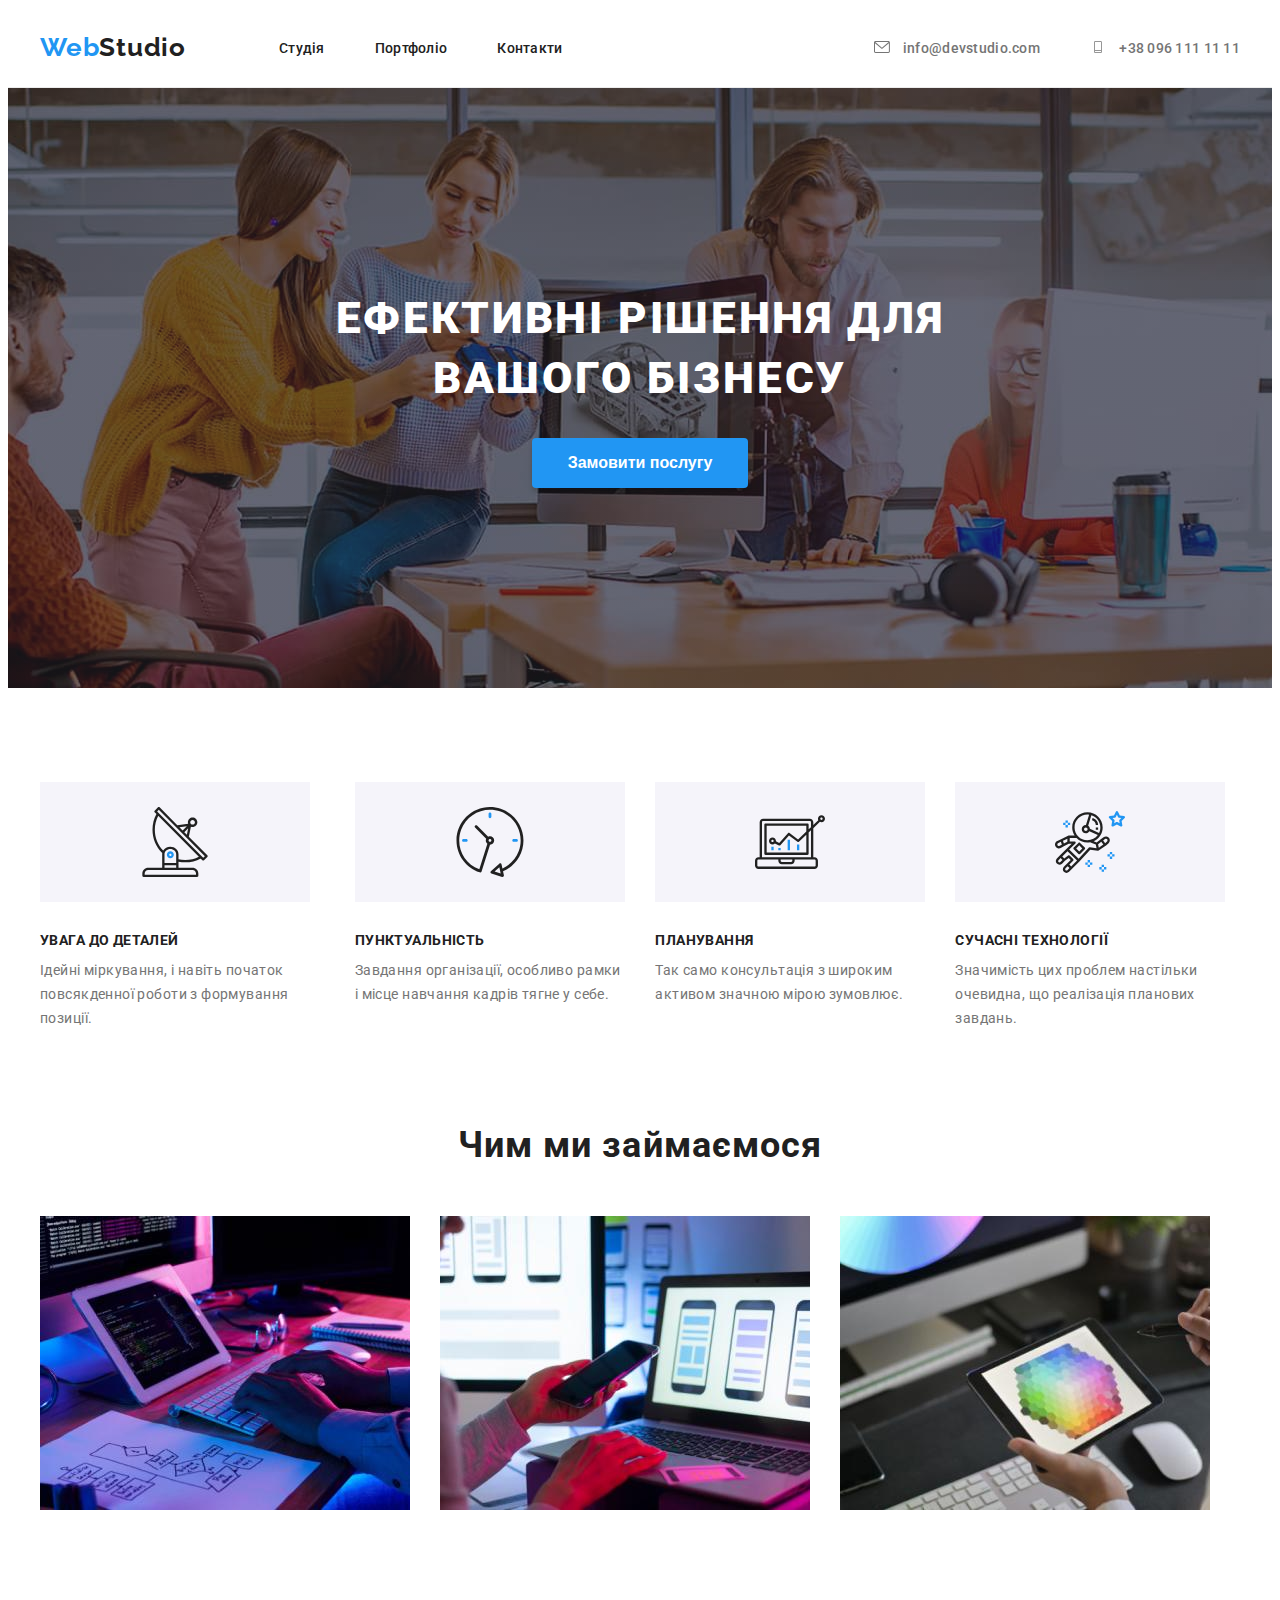
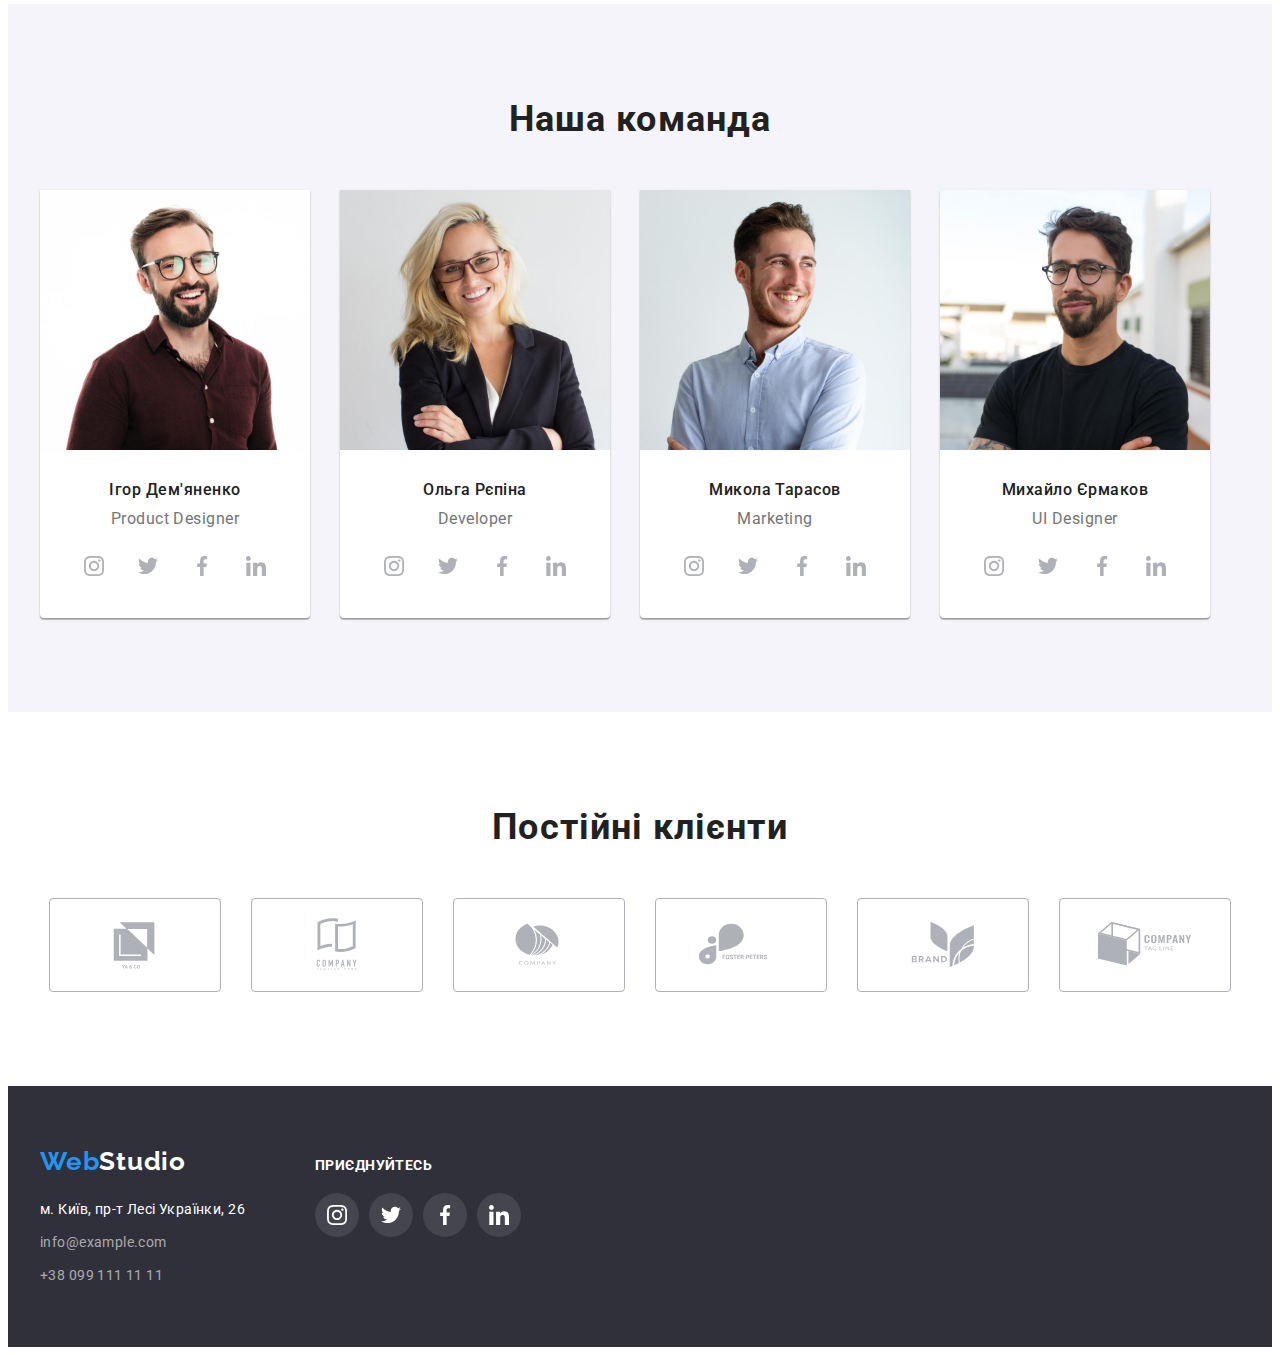
==== commit 338b24ad: "Homework done ver. beta" ====
--- a/index.html
+++ b/index.html
@@ -77,10 +77,15 @@
       <!--Features-->
       <section class="section">
         <div class="container">
-          <h2 class="visually-hidden">Особливості</h2>
+          <h2 class="visually-hidden">Переваги</h2>
 
           <ul class="features-list li">
             <li class="features-item">
+                <div class="features-logo-box">
+                    <svg class="features-logo" width="70" hight="70">
+                        <use href="./images/icons.svg#icon-antenna"></use>
+                    </svg>
+                </div>
               <h3 class="features-title">Увага до деталей</h3>
               <p class="features-after-title">
                 Ідейні міркування, і навіть початок повсякденної роботи з
@@ -89,6 +94,11 @@
             </li>
 
             <li class="features-item">
+                <div class="features-logo-box">
+                    <svg class="features-logo" width="70" hight="70">
+                        <use href="./images/icons.svg#icon-clock"></use>
+                    </svg>
+                </div>
               <h3 class="features-title">Пунктуальність</h3>
               <p class="features-after-title">
                 Завдання організації, особливо рамки і місце навчання кадрів
@@ -97,6 +107,11 @@
             </li>
 
             <li class="features-item">
+                <div class="features-logo-box">
+                    <svg class="features-logo" width="70" hight="70">
+                        <use href="./images/icons.svg#icon-diagram"></use>
+                    </svg>
+                </div>
               <h3 class="features-title">Планування</h3>
               <p class="features-after-title">
                 Так само консультація з широким активом значною мірою зумовлює.
@@ -104,6 +119,11 @@
             </li>
 
             <li class="features-item">
+                <div class="features-logo-box">
+                    <svg class="features-logo" width="70" hight="70">
+                        <use href="./images/icons.svg#icon-astronaut"></use>
+                    </svg>
+                </div>
               <h3 class="features-title">Сучасні технології</h3>
               <p class="features-after-title">
                 Значимість цих проблем настільки очевидна, що реалізація
--- a/css/styles.css
+++ b/css/styles.css
@@ -288,14 +288,25 @@
     background-color: var(--hover-color);
     color: var(--white-color);
     border: none;
-        border-radius: 4px;
+    border-radius: 4px;
+
+    box-shadow: 0px 1px 1px rgba(0, 0, 0, 0.12), 0px 4px 4px rgba(0, 0, 0, 0.06), 1px 4px 6px rgba(0, 0, 0, 0.16);
 }
 
 
 
 /*Features*/
 
-
+.features-logo-box {
+    width: 270px;
+    height: 120px;
+    background-color: var(--lite-grey-color);
+    margin-bottom: 30px;
+
+    display: flex;
+    align-items: center;
+    justify-content: center;
+}
 .features-list {
     display: flex;
     gap: 30px;
@@ -377,6 +388,8 @@
     text-align: center;
     background-color: var(--white-color);
     
+    box-shadow: 0px 1px 3px rgba(0, 0, 0, 0.12), 0px 1px 1px rgba(0, 0, 0, 0.14), 0px 2px 1px rgba(0, 0, 0, 0.2);
+    border-radius: 0px 0px 4px 4px;
 }
 
 .team-div {
@@ -464,6 +477,9 @@
 }
 
 .clients-item {
+    display: flex;
+    align-items: center;
+    justify-content: center;
        
     width: 170px;
     height: 92px;
@@ -475,7 +491,10 @@
     
 }
 
-
+.clients-icon {
+    width: 106px;
+    height: 60px;
+}
 
 .clients-link {
     display: flex;
@@ -484,14 +503,14 @@
     fill: #AFB1B8;
 }
 
-.clients-item:hover,
+.clients-item:hover ,
 .clients-item:focus {
     border: 1px solid var(--hover-color);
     
 }
 
-.clients-link:hover,
-.clients-link:focus {
+.clients-item:hover .clients-link,
+.clients-link:focus .clients-link {
     fill: #2196F3;
 }
 
@@ -508,7 +527,14 @@
 
 .sample-item {
     flex-basis: 370px;
-    
+
+    
+    
+}
+
+.sample-item:hover, .sample-item:focus {
+border: 1px solid #EEEEEE;
+    box-shadow: 0px 1px 1px rgba(0, 0, 0, 0.12), 0px 4px 4px rgba(0, 0, 0, 0.06), 1px 4px 6px rgba(0, 0, 0, 0.16);
 }
 
 .sample-div {
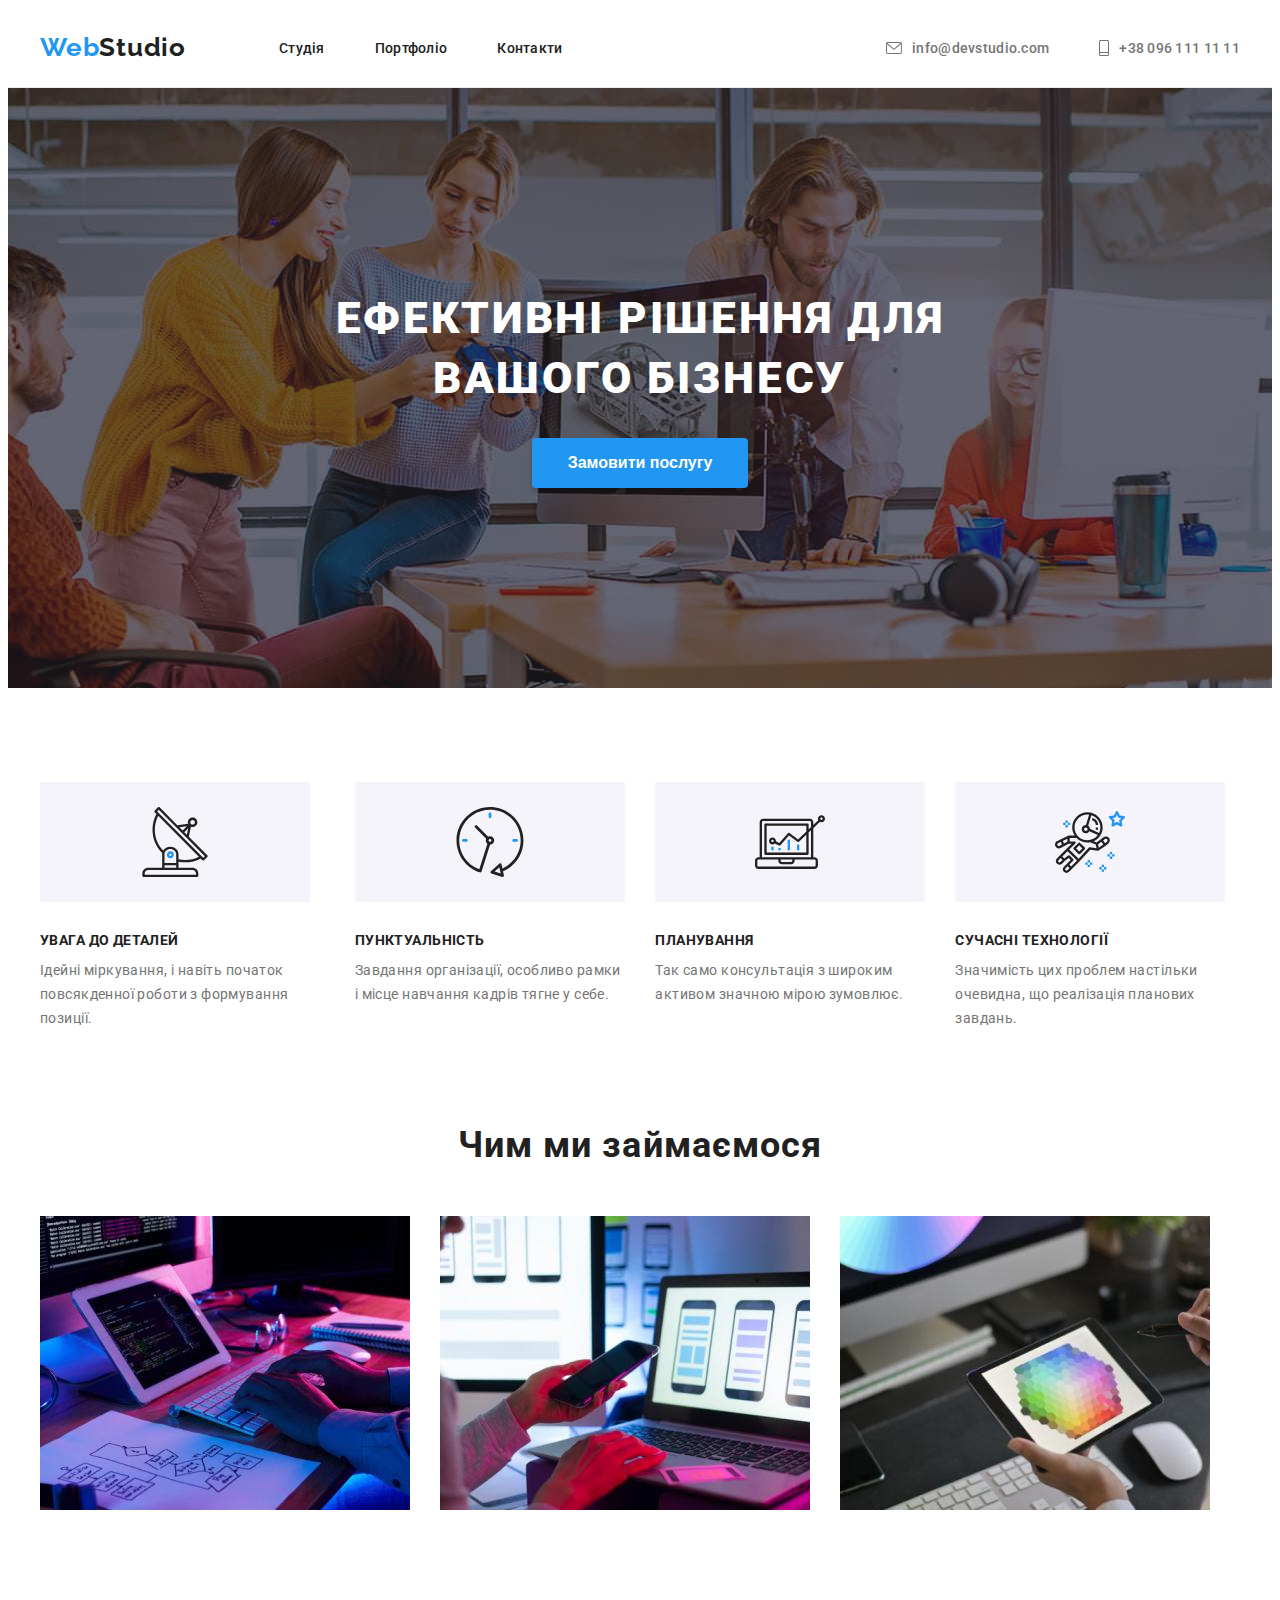
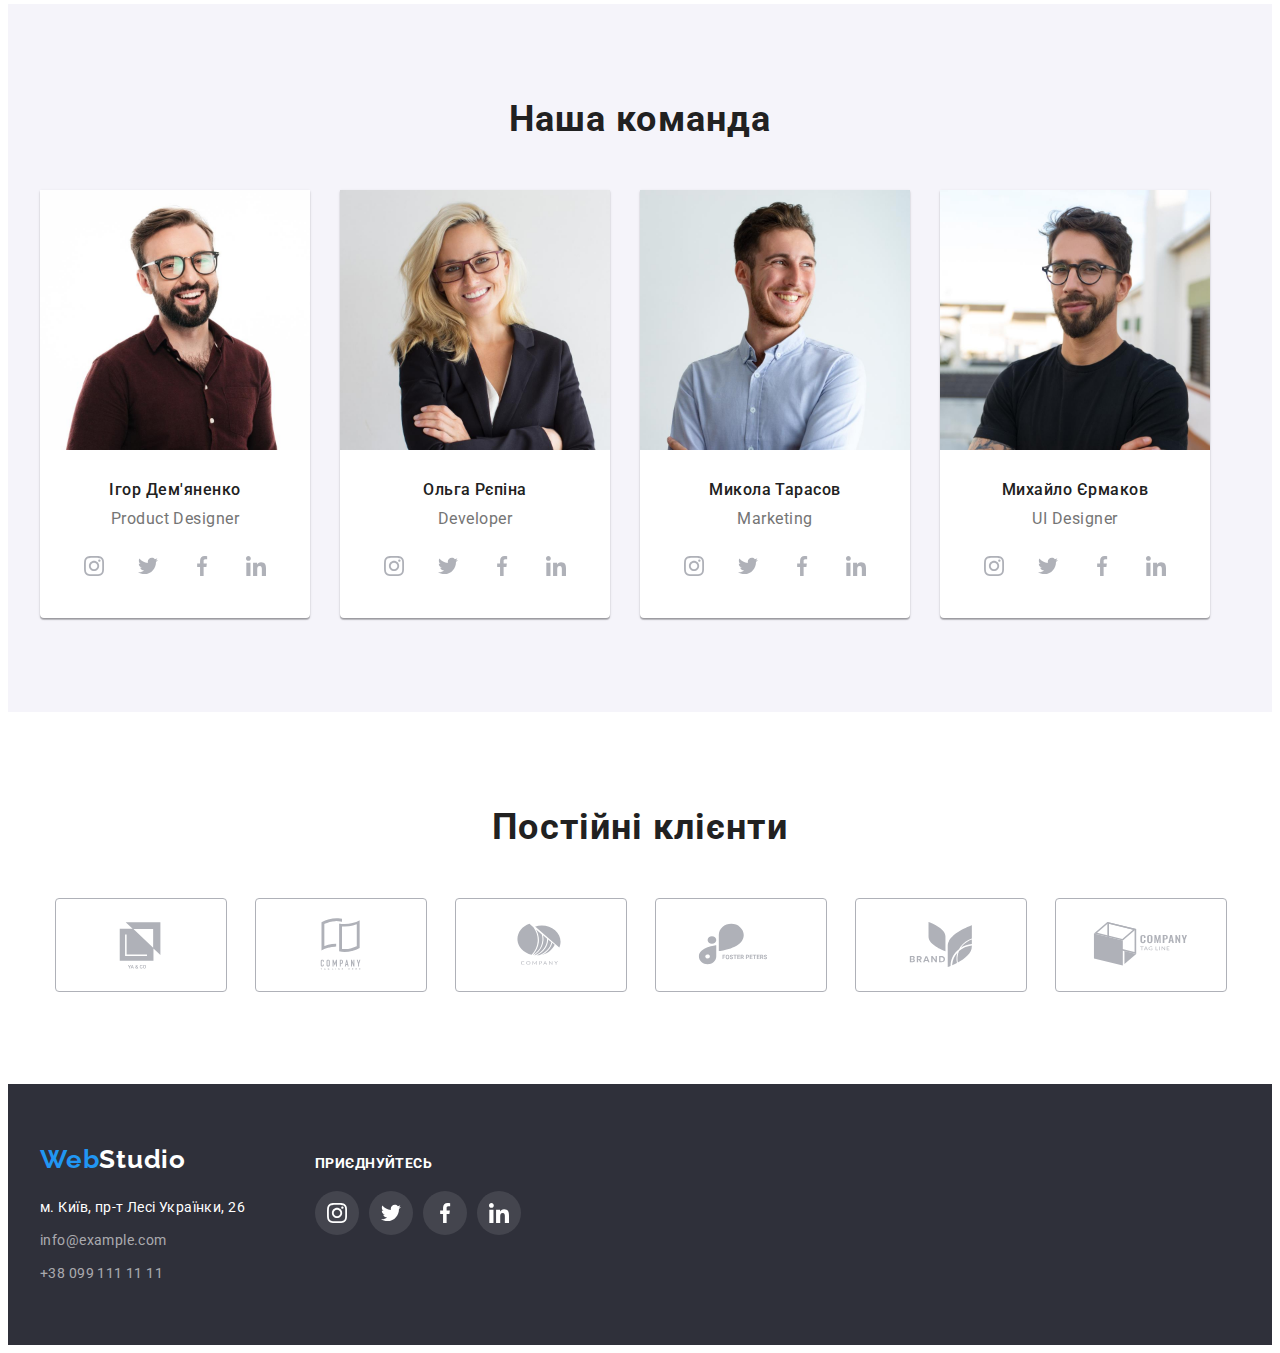
==== commit 305998cb: "Fixed bugs" ====
--- a/index.html
+++ b/index.html
@@ -48,14 +48,14 @@
         <ul class="contact-list li">
           <li class="contact-item">
             <a href="mailto:info@devstudio.com" class="contact-link hover"
-              > <svg class="contact-icon-header">
+              > <svg class="contact-icon envelope">
                 <use href="./images/icons.svg#icon-envelope" width="16" height="12"></use>
               </svg> info@devstudio.com</a
             >
           </li>
           <li class="contact-item">
             <a href="tel:+380961111111" class="contact-link hover"
-              > <svg class="contact-icon-header">
+              > <svg class="contact-icon smartphone" width="10" height="16">
                 <use href="./images/icons.svg#icon-smartphone"></use>
               </svg> +38 096 111 11 11</a
             >
@@ -82,7 +82,7 @@
           <ul class="features-list li">
             <li class="features-item">
                 <div class="features-logo-box">
-                    <svg class="features-logo" width="70" hight="70">
+                    <svg class="features-logo" width="70" height="70">
                         <use href="./images/icons.svg#icon-antenna"></use>
                     </svg>
                 </div>
@@ -95,7 +95,7 @@
 
             <li class="features-item">
                 <div class="features-logo-box">
-                    <svg class="features-logo" width="70" hight="70">
+                    <svg class="features-logo" width="70" height="70">
                         <use href="./images/icons.svg#icon-clock"></use>
                     </svg>
                 </div>
@@ -108,7 +108,7 @@
 
             <li class="features-item">
                 <div class="features-logo-box">
-                    <svg class="features-logo" width="70" hight="70">
+                    <svg class="features-logo" width="70" height="70">
                         <use href="./images/icons.svg#icon-diagram"></use>
                     </svg>
                 </div>
@@ -120,7 +120,7 @@
 
             <li class="features-item">
                 <div class="features-logo-box">
-                    <svg class="features-logo" width="70" hight="70">
+                    <svg class="features-logo" width="70" height="70">
                         <use href="./images/icons.svg#icon-astronaut"></use>
                     </svg>
                 </div>
--- a/css/styles.css
+++ b/css/styles.css
@@ -140,7 +140,7 @@
 }
 
 .navigation-link:hover,
-.navigation-linr:focus {
+.navigation-link:focus {
     color: var(--hover-color);
 }
 
@@ -173,6 +173,11 @@
     color: var(--grey-color)
 }
 
+.contact-link {
+    display: flex;
+    align-items: center;
+    justify-content: center;
+}
 
 .contact-link:hover, .contact-link:focus {
     color: var(--hover-color);
@@ -183,12 +188,28 @@
     
 }
 
-.contact-icon-header {
+.contact-icon-envelope {
     width: 16px;
     height: 12px;
     fill: currentColor;
     margin-right: 10px;
 }
+
+.contact-icon {
+    fill: currentColor;
+    margin-right: 10px;
+}
+
+.envelope {
+    width: 16px;
+    height: 12px;
+}
+
+.smartphone {
+    width: 10px;
+    height: 16px;
+}
+
 
 /*Hero*/
 .main-title {
@@ -276,21 +297,18 @@
 
     cursor: pointer;
     color: var(--dark-color);
-    background-color: #F5F4FA;
+    
     padding: 6px 22px ;
     
 }
 
 .filters-item-btn:hover,
-.filters-item-btn:focus,
-.filters-item:hover,
-.filters-item:focus {
+.filters-item-btn:focus {
     background-color: var(--hover-color);
     color: var(--white-color);
-    border: none;
-    border-radius: 4px;
-
-    box-shadow: 0px 1px 1px rgba(0, 0, 0, 0.12), 0px 4px 4px rgba(0, 0, 0, 0.06), 1px 4px 6px rgba(0, 0, 0, 0.16);
+    
+    box-shadow: 0px 3px 1px rgba(0, 0, 0, 0.1), 0px 1px 2px rgba(0, 0, 0, 0.08), 0px 2px 2px rgba(0, 0, 0, 0.12);
+    
 }
 
 
@@ -477,17 +495,13 @@
 }
 
 .clients-item {
-    display: flex;
-    align-items: center;
-    justify-content: center;
+    
        
     width: 170px;
     height: 92px;
-    left: 215px;
-    top: 2490px;
-    
-    border: 1px solid #AFB1B8;
-    border-radius: 4px;
+    
+    
+    
     
 }
 
@@ -497,21 +511,20 @@
 }
 
 .clients-link {
+    width: 170px;
+    height: 92px;
     display: flex;
     align-items: center;
     justify-content: center;
     fill: #AFB1B8;
-}
-
-.clients-item:hover ,
-.clients-item:focus {
+    border: 1px solid #AFB1B8;
+    border-radius: 4px;
+}
+
+.clients-link:hover,
+.clients-link:focus {
+    fill: #2196F3;
     border: 1px solid var(--hover-color);
-    
-}
-
-.clients-item:hover .clients-link,
-.clients-link:focus .clients-link {
-    fill: #2196F3;
 }
 
 
